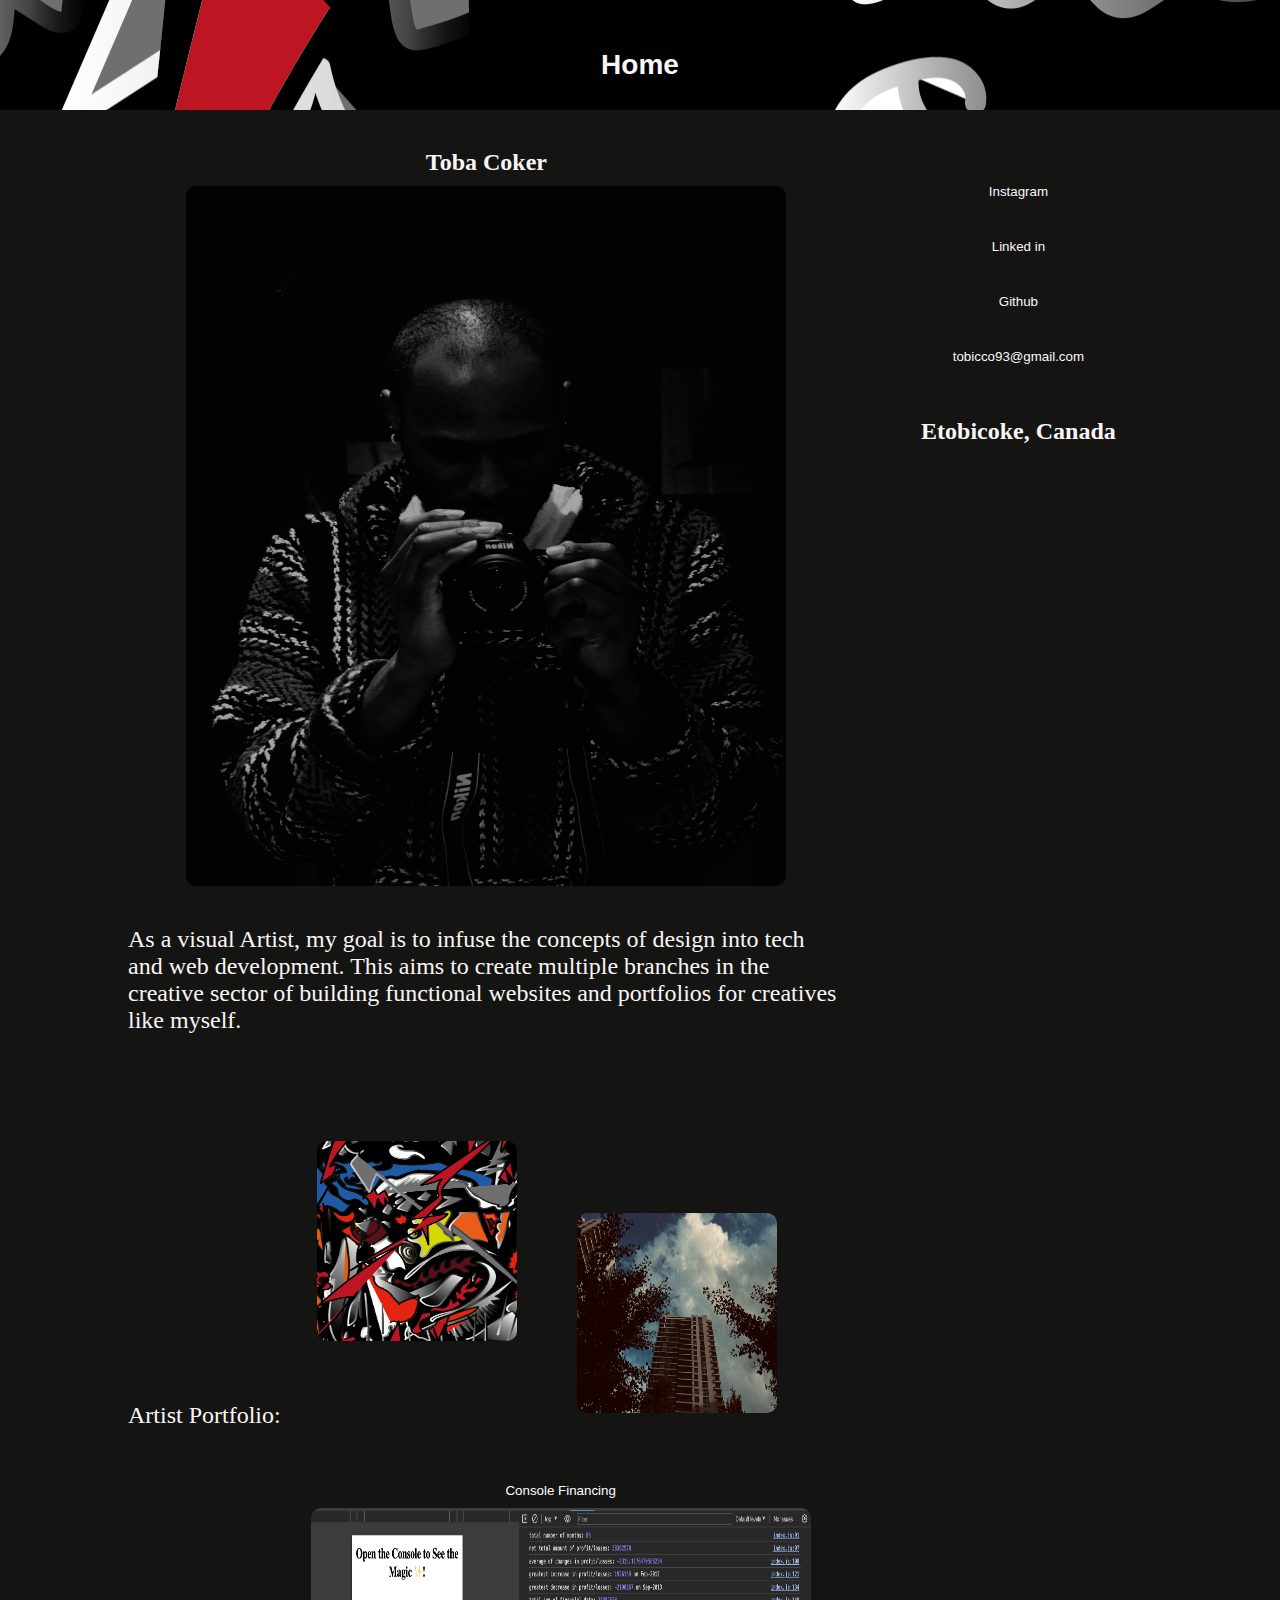
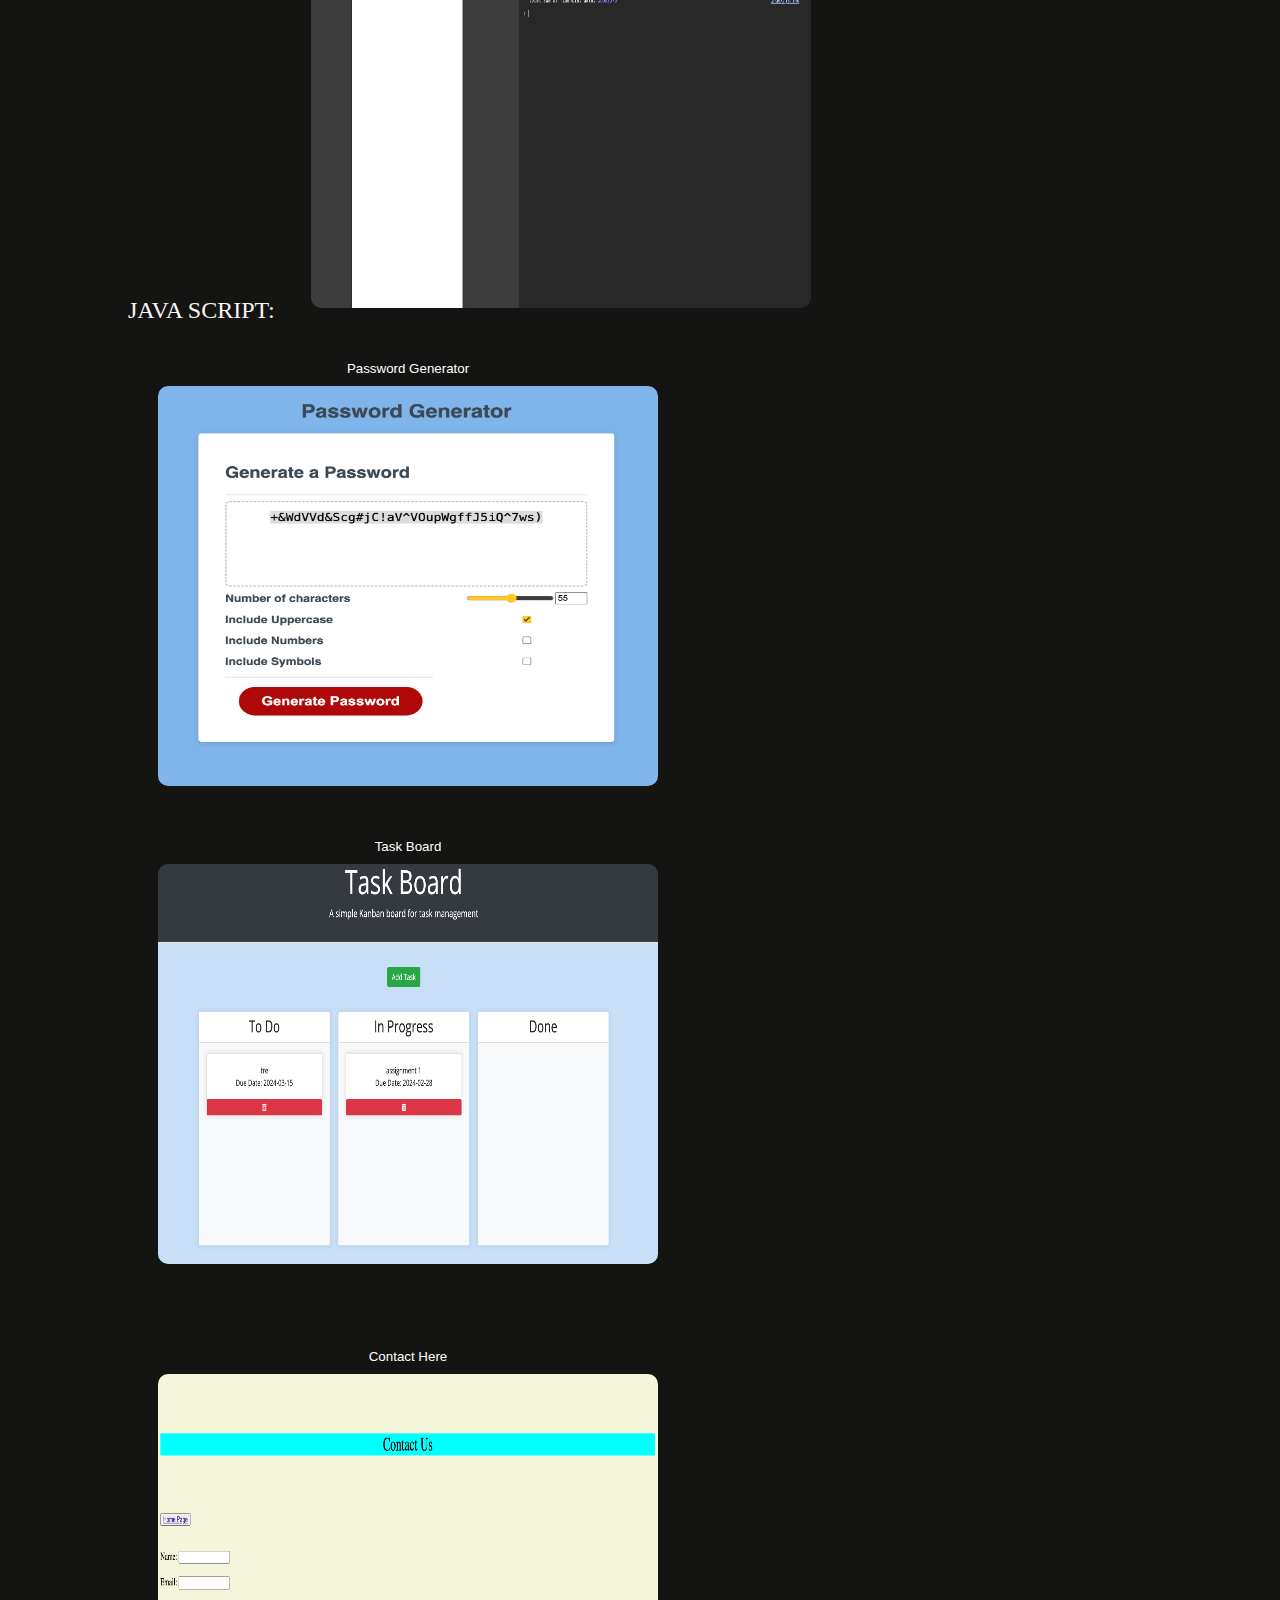
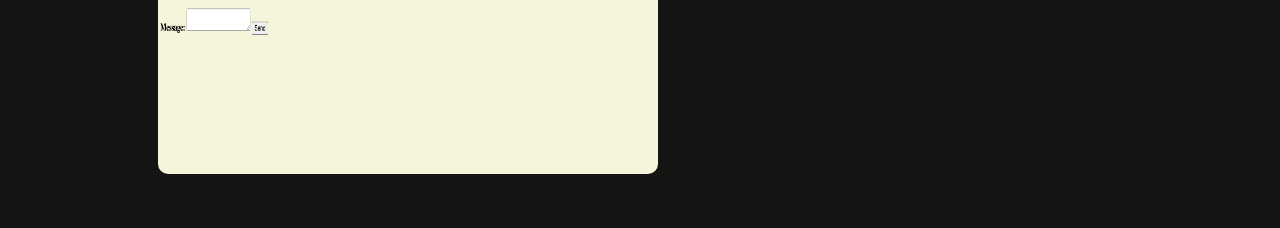
==== index.html @ cdfea97b "Merge pull request #30 from tobacoker/final-iteration" ====
<!DOCTYPE html>

<head>
    <meta charset="UTF-8">
    <title>Bio Page</title>
    <link rel="icon" type="image/png" href="images/chaos.png">
    <link rel="stylesheet" type="text/css" href="style.css">
</head>
<header>
    <button><h1><a href="index.html">Home</a></h1></button>


</header>

<body>

    <div class="container">

        <section id="main-bio">

            <h2>Toba Coker <br>

            <img src="images/artist portrait.jpeg" alt="image" width="600" height="700" class="image-style"></h2>

            <p>As a visual Artist, my goal is to infuse the concepts of design into tech and web development. This aims
                to create multiple branches in the creative sector of building functional websites and portfolios for
                creatives like myself.
            </p><br>
            Artist Portfolio:   <button>
                <h3><p4><a href="images.html"><img src="./images/chaos.png"  width= "200px" height = "200px" alt="Art" class="image-style"></a></p4>
                    <br><br><br><br><br>
            </button><button><a href="https://tobacoker.github.io/miniatureworld/"><img src="./images/IMG_3652.jpeg"  width= "200px" height = "200px" alt="Art" class="image-style"></a></button></a></h3>

<br>
            <p5>JAVA SCRIPT: <a href="https://tobacoker.github.io/console-finances/"><button>Console Financing<br><img src="./images/Screenshot 2024-02-29 at 3.10.37 PM.png"  width= "500px" height = "400px" alt="Art" class="image-style"></button></a>
                <a href="https://tobacoker.github.io/passwordgenerator/"><button>Password Generator<br><img src="./images/Screenshot 2024-02-14 at 8.55.26 AM.png"  width= "500px" height = "400px" alt="Art" class="image-style"></button></a>
            </p5>
            
            <a href="https://tobacoker.github.io/taskboardproject/"><button> Task Board<br><img src="./images/Screenshot 2024-03-02 at 4.51.27 PM.png"  width= "500px" height = "400px" alt="Art" class="image-style"></button></a>
            <br>
            
            <h4><p6><a href="contact-us-form.html"><button>Contact Here<br><img src="./images/Screenshot 2024-02-29 at 4.05.39 PM.png"  width= "500px" height = "400px" alt="Art" class="image-style"></button></a></p6></h4>
            
            </section>

        <section id="contact-info">
            <h2>
                <ul>
                    <button><a href= "https://www.instagram.com/tobacokerarts?igsh=d2pjZm8xbHZyaXFz&utm_source=qr">Instagram</a></button><br>
                    <button><a href= "https://www.linkedin.com/in/toba-coker-847b5134/"> Linked in</a> </button><br>
                    <button><a href="https://github.com/tobacoker">Github</a></button> <br>
                    <button><a href="contact-us-form.html">tobicco93@gmail.com</a></button><br>
                    <br>
                    Etobicoke, Canada
                    
                  

            <h2>
            </ul>
        </section>
    </div>


</body>
---- style.css ----
.container{ width: 1024px;
    margin: 0 auto;
    padding: 20px;
    border-radius: 50%;
    margin-bottom: 20px
 
}

body{ 
    background-color: #141413;
font-family: georgia, "times new roman", times,serif;
color: #faf4f4;
margin: 0;
padding: 0;
align-items: center;

}

header { 
    background-image:url('./images/chaos.png'), url(./images/chaos.png);
    background-color: #333333;
    color: #eee;
    text-align: center;
    font-size: larger;

}

h1{
    color: #eee;
    font-size:28px;
    background-color: transparent;
    text-align: center;
}

h2{
    font-size: 24px;
    text-align: center;



}

#main-bio{
    float: left;
    width: 70%;
    font-family: Georgia, 'Times New Roman', Times, serif;
    font-size: 24px;
    align-content: center;


}

#contact-info{
    float: right;
    width: 30%;
    line-height: 1.6;
    font-size: small;
    background-image: url(./images/Freedom.png);
    background-size:cover;
}

button {
    background-color: #cd8d8d;
    color: #fff;
    border: none;
    padding: 10px 20px;
    margin-top: 20px;
    cursor: pointer;
    transition: background-color 0.3s;
    background: transparent;
}

button:hover {
    background-color: #555;
    transform: scale(1, 1);
}

#bio-image{
background-image: linear-gradient(rgba(51, 51, 51, 0.5), rgba(51, 51, 51, 0.5)), url('./images/chaos.png');
    border: 40px lightblue;
    border-radius: 50%;
    margin-bottom: 20px;
    align-items: center;
    margin-left: 20px;

   }

   .image-style {
    margin: 10px;
    border: transparent;
    border-radius: 10px;
    transition: transform 0.3s;
}

.image-style:hover {
    transform: scale(1.1);
}
a {
    color: rgb(251, 247, 249);
    text-decoration: none;
  }


  @media screen and (max-width: 992px) {
   body {
    background-color: rgb(11, 11, 20);}
   } 

   @media screen and (max-width: 778px) {
    body {
     background-color: rgb(11, 11, 20);}
    } 
        
   #bio-image {
        border-radius: 50%;
   margin-bottom: 20px;
   align-items: center;
   margin-left: 20px;
  }
  
  h4 {
align-content: center;
align-items: center;
  }
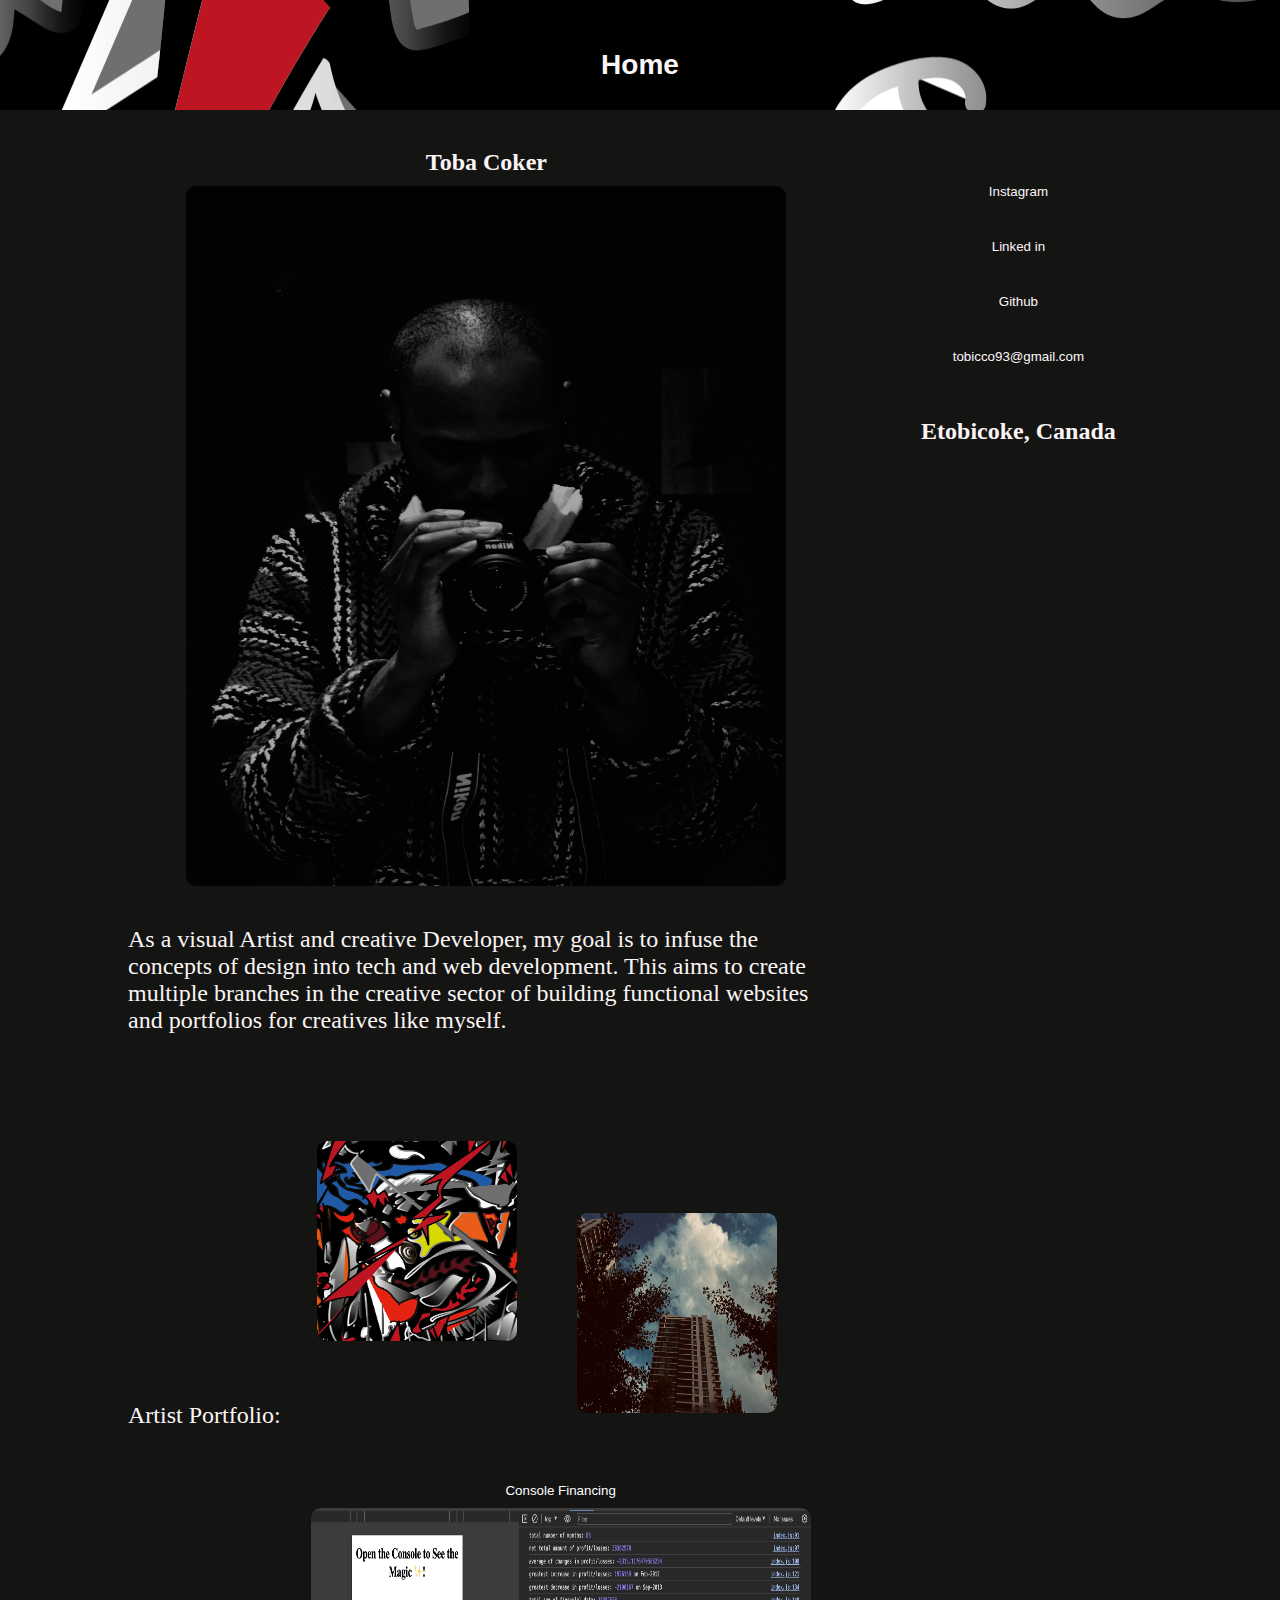
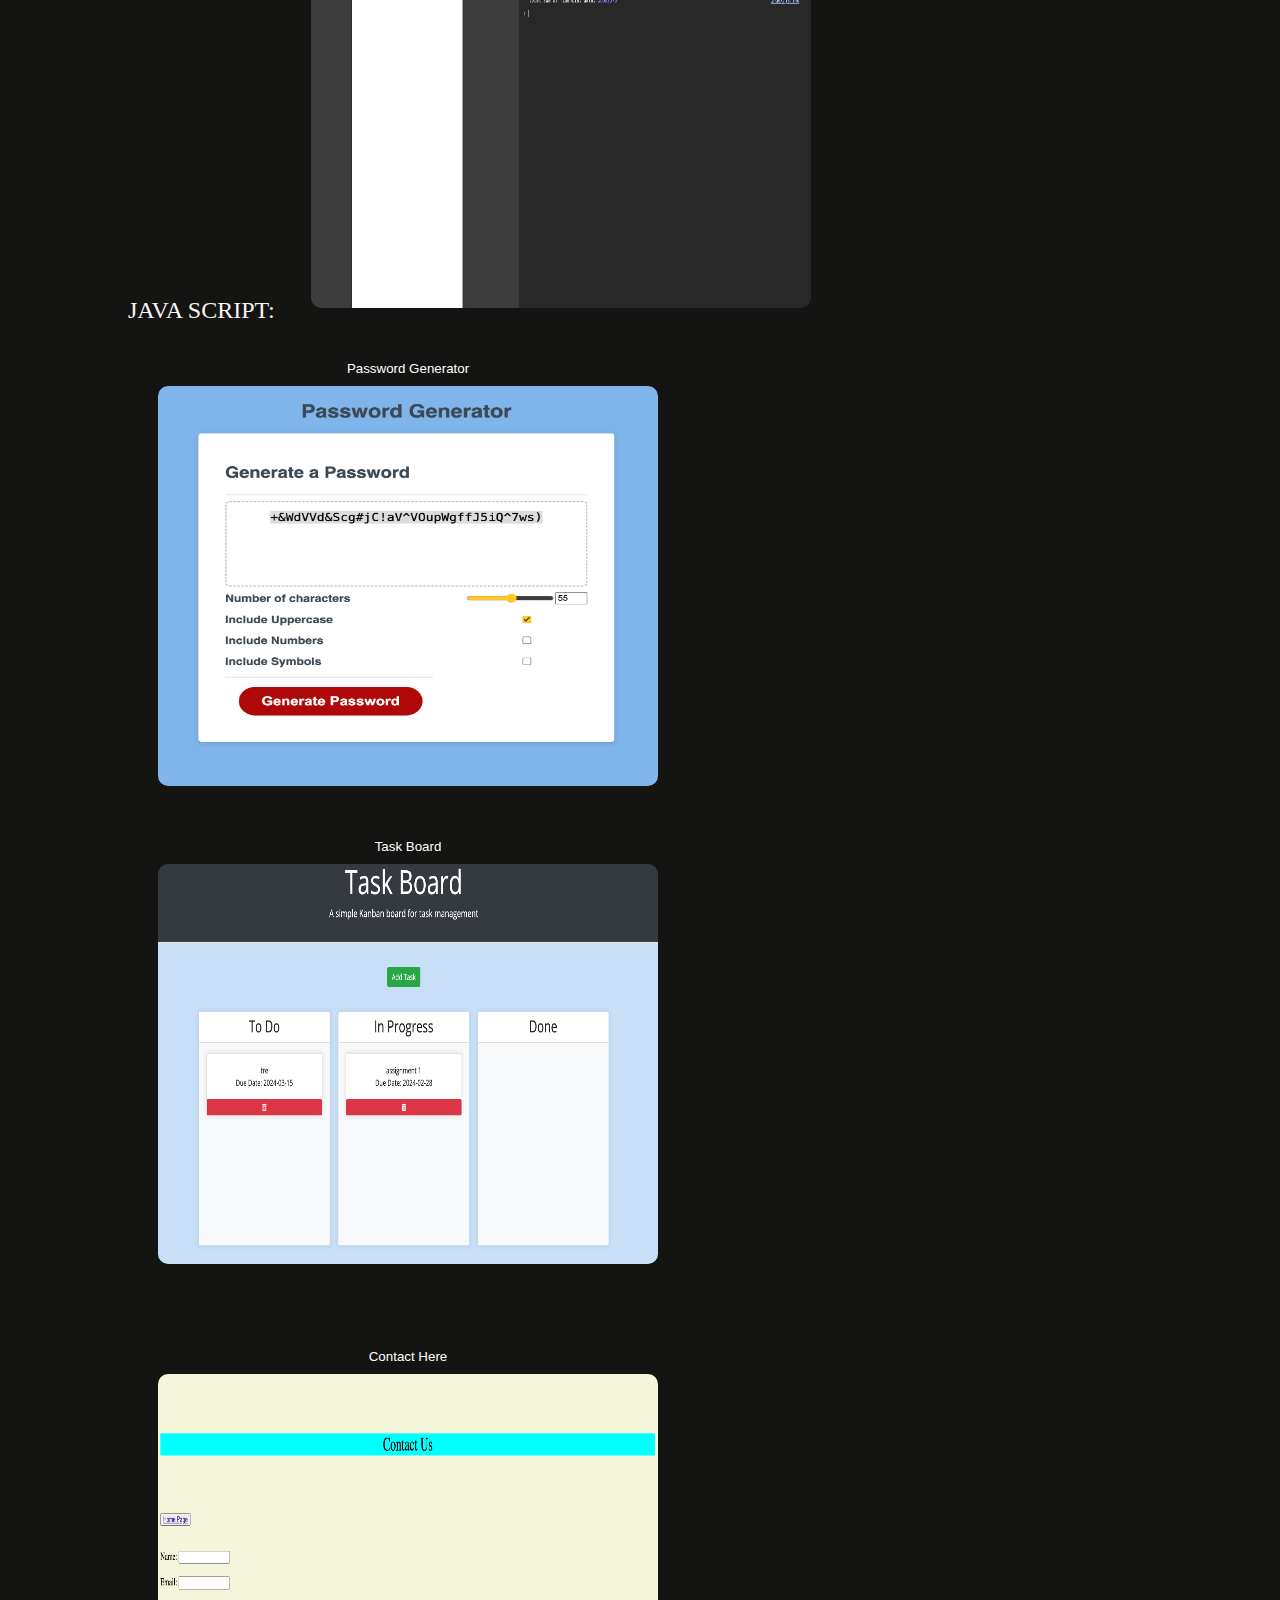
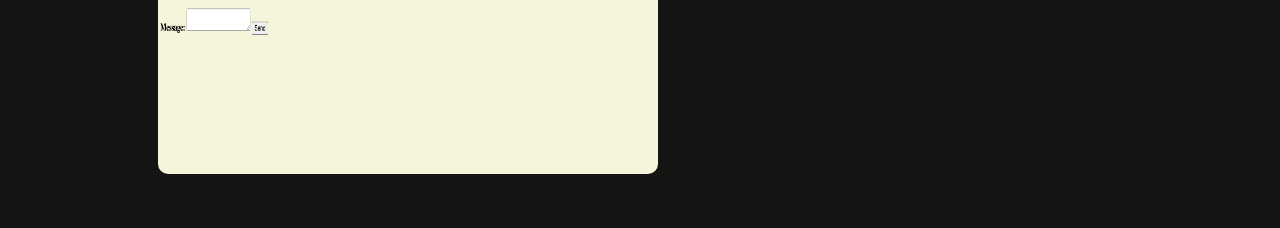
==== commit e179f8c7: "Merge pull request #34 from tobacoker/final-iteration" ====
--- a/index.html
+++ b/index.html
@@ -5,6 +5,7 @@
     <title>Bio Page</title>
     <link rel="icon" type="image/png" href="images/chaos.png">
     <link rel="stylesheet" type="text/css" href="style.css">
+    <script src="script.js"></script>
 </head>
 <header>
     <button><h1><a href="index.html">Home</a></h1></button>
@@ -22,7 +23,7 @@
 
             <img src="images/artist portrait.jpeg" alt="image" width="600" height="700" class="image-style"></h2>
 
-            <p>As a visual Artist, my goal is to infuse the concepts of design into tech and web development. This aims
+            <p>As a visual Artist and creative Developer, my goal is to infuse the concepts of design into tech and web development. This aims
                 to create multiple branches in the creative sector of building functional websites and portfolios for
                 creatives like myself.
             </p><br>
--- a/style.css
+++ b/style.css
@@ -57,6 +57,7 @@
     font-size: small;
     background-image: url(./images/Freedom.png);
     background-size:cover;
+    
 }
 
 button {
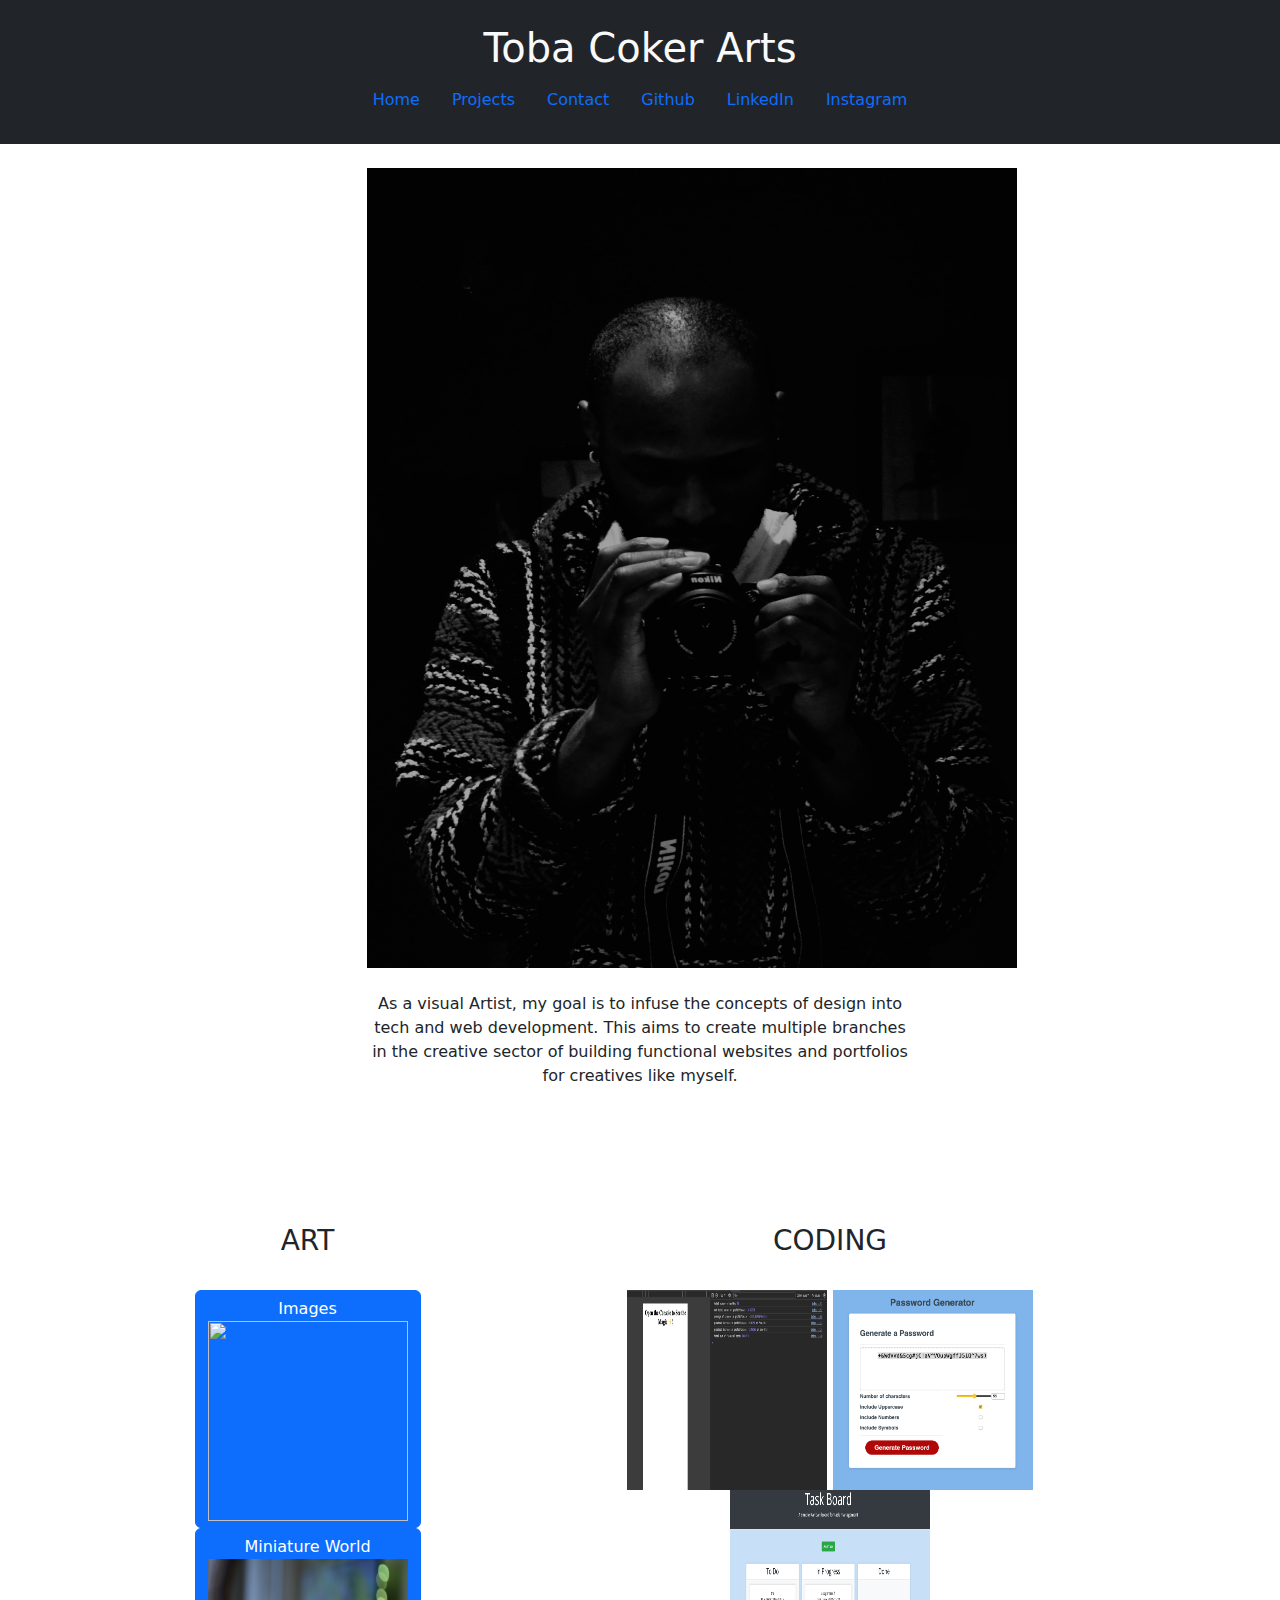
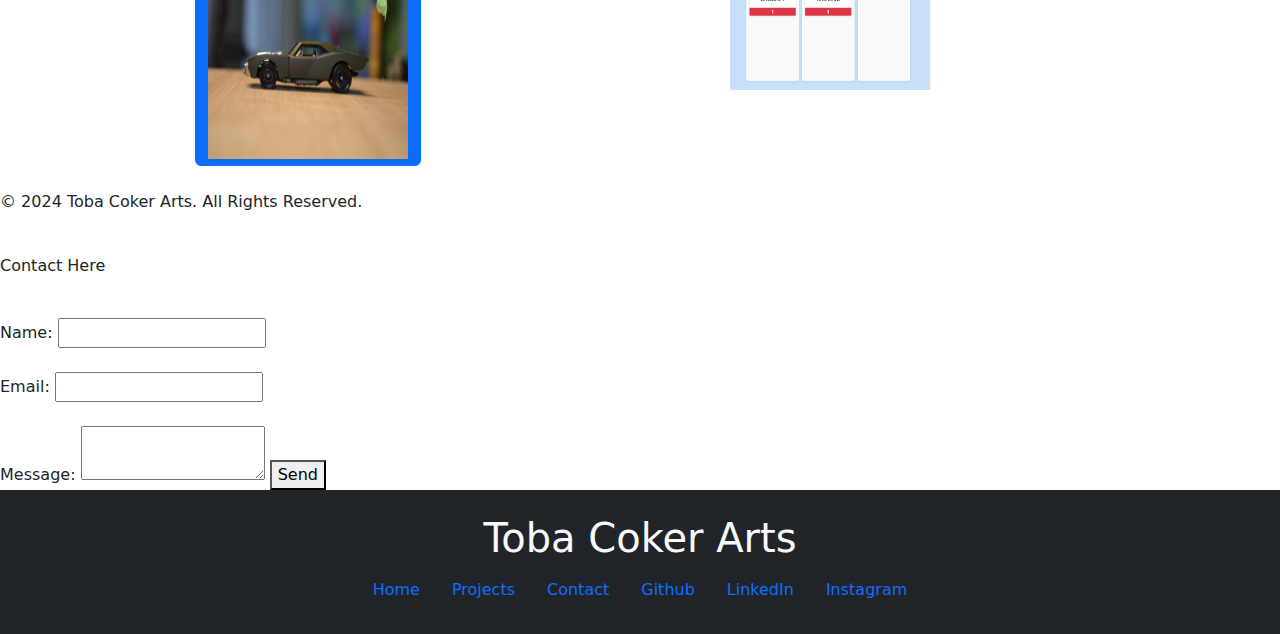
==== commit 94ab7636: "page updated" ====
--- a/index.html
+++ b/index.html
@@ -1,65 +1,138 @@
 <!DOCTYPE html>
+<html lang="en">
 
 <head>
     <meta charset="UTF-8">
-    <title>Bio Page</title>
+    <meta name="viewport" content="width=device-width, initial-scale=1.0">
+    <title>Toba Coker Arts</title>
     <link rel="icon" type="image/png" href="images/chaos.png">
-    <link rel="stylesheet" type="text/css" href="style.css">
-    <script src="script.js"></script>
+    <!-- Bootstrap CSS -->
+    <link href="https://cdn.jsdelivr.net/npm/bootstrap@5.3.0-alpha1/dist/css/bootstrap.min.css" rel="stylesheet">
+    <link rel="stylesheet" href="/MyPortfolio/tobacokerarts.css">
+
+    <script src="./script.js"></script>
 </head>
-<header>
-    <button><h1><a href="index.html">Home</a></h1></button>
+
+<body>
+    <header class="bg-dark text-light text-center py-4">
+        <h1>Toba Coker Arts</h1>
+        <nav id="contact-info">
+            <ul class="nav justify-content-center">
+                <li class="nav-item"><a class="nav-link" href="/tobacokerarts.html">Home</a></li>
+
+                <li class="nav-item"><a class="nav-link" href="#projects">Projects</a></li>
+                <li class="nav-item"><a class="nav-link" href="#contact">Contact</a></li>
+                <li class="nav-item"><a class="nav-link" href="https://github.com/tobacoker">Github</a></li>
+                <li class="nav-item"><a class="nav-link"
+                        href="https://www.linkedin.com/in/toba-coker-847b5134/">LinkedIn</a></li>
+                <li class="nav-item"><a class="nav-link"
+                        href="https://www.instagram.com/tobacokerarts?igsh=d2pjZm8xbHZyaXFz&utm_source=qr">Instagram</a>
+                </li>
+            </ul>
+        </nav>
+    </header>
+
+    <div class="container">
+        <section id="main-bio" class="py-4">
+            <div class="row">
+                <div class="col-md-6 offset-md-3">
+                    <div class="text-center">
+                        <img src="images/artist portrait.jpeg" alt="image" width="650" height="800" class="image-style">
+                    </div>
+                    <br>
+                    <p class="text-center">As a visual Artist, my goal is to infuse the concepts of design into tech and
+                        web development. This aims to create multiple branches in the creative sector of building
+                        functional websites and portfolios for creatives like myself.</p>
+                </div>
+            </div>
+            <br><br><br><br><br>
+            <section id="projects">
+                <div class="row">
+                    <div class="col-md-5">
+                        <h3 class="text-center">ART</h3><br>
+                        <div class="text-center">
+                            <a href="images.html" class="btn btn-primary">Images<br><img src="./images/Freedom.png"
+                                    width="200px" height="200px" class="icon-image"></a>
+                            <a href="https://tobacoker.github.io/miniatureworld/" class="btn btn-primary">Miniature
+                                World<br><img src="./images/_DSC0070.JPG" width="200px" height="200px"
+                                    class="icon-image"></a>
+                        </div>
+                    </div><br><br>
+                    <br><br><br>
+
+                    <div class="col-md-6">
+                        <h3 class="text-center">CODING</h3><br>
+                        <div class="text-center">
+                            <a href="https://tobacoker.github.io/console-finances/"><img
+                                    src="./images/Screenshot 2024-02-29 at 3.10.37 PM.png" width="200px" height="200px"
+                                    class="icon-image"></a>
+                            <a href="https://tobacoker.github.io/passwordgenerator/">
+                                <img src="./images/Screenshot 2024-02-14 at 8.55.26 AM.png" width="200px" height="200px"
+                                    class="icon-image"></a>
+                            <a href="https://tobacoker.github.io/taskboardproject/">
+                                <img src="./images/Screenshot 2024-03-02 at 4.51.27 PM.png" width="200px" height="200px"
+                                    class="icon-image">
+                            </a>
 
 
-</header>
-
-<body>
-
-    <div class="container">
-
-        <section id="main-bio">
-
-            <h2>Toba Coker <br>
-
-            <img src="images/artist portrait.jpeg" alt="image" width="600" height="700" class="image-style"></h2>
-
-            <p>As a visual Artist and creative Developer, my goal is to infuse the concepts of design into tech and web development. This aims
-                to create multiple branches in the creative sector of building functional websites and portfolios for
-                creatives like myself.
-            </p><br>
-            Artist Portfolio:   <button>
-                <h3><p4><a href="images.html"><img src="./images/chaos.png"  width= "200px" height = "200px" alt="Art" class="image-style"></a></p4>
-                    <br><br><br><br><br>
-            </button><button><a href="https://tobacoker.github.io/miniatureworld/"><img src="./images/IMG_3652.jpeg"  width= "200px" height = "200px" alt="Art" class="image-style"></a></button></a></h3>
-
-<br>
-            <p5>JAVA SCRIPT: <a href="https://tobacoker.github.io/console-finances/"><button>Console Financing<br><img src="./images/Screenshot 2024-02-29 at 3.10.37 PM.png"  width= "500px" height = "400px" alt="Art" class="image-style"></button></a>
-                <a href="https://tobacoker.github.io/passwordgenerator/"><button>Password Generator<br><img src="./images/Screenshot 2024-02-14 at 8.55.26 AM.png"  width= "500px" height = "400px" alt="Art" class="image-style"></button></a>
-            </p5>
-            
-            <a href="https://tobacoker.github.io/taskboardproject/"><button> Task Board<br><img src="./images/Screenshot 2024-03-02 at 4.51.27 PM.png"  width= "500px" height = "400px" alt="Art" class="image-style"></button></a>
-            <br>
-            
-            <h4><p6><a href="contact-us-form.html"><button>Contact Here<br><img src="./images/Screenshot 2024-02-29 at 4.05.39 PM.png"  width= "500px" height = "400px" alt="Art" class="image-style"></button></a></p6></h4>
-            
+                        </div>
+                    </div>
+                </div>
             </section>
-
-        <section id="contact-info">
-            <h2>
-                <ul>
-                    <button><a href= "https://www.instagram.com/tobacokerarts?igsh=d2pjZm8xbHZyaXFz&utm_source=qr">Instagram</a></button><br>
-                    <button><a href= "https://www.linkedin.com/in/toba-coker-847b5134/"> Linked in</a> </button><br>
-                    <button><a href="https://github.com/tobacoker">Github</a></button> <br>
-                    <button><a href="contact-us-form.html">tobicco93@gmail.com</a></button><br>
-                    <br>
-                    Etobicoke, Canada
-                    
-                  
-
-            <h2>
-            </ul>
         </section>
     </div>
+    <footer>
+        <p>&copy; 2024 Toba Coker Arts. All Rights Reserved.<br><br>
+
+        <section id="contact">
+            <div class="form-container">
+
+                <form action="https://api.web3forms.com/submit" method="POST" class="custom-form">
+                    <input type="hidden" name="access_key" value="daca7b58-9289-4b45-bb24-7038df82b73a">
+                    Contact Here</p><br>
+                    <label for="name">Name:</label>
+                    <input type="text" id="name" name="name" required><br><br>
+
+                    <label for="email">Email:</label>
+                    <input type="email" id="email" name="email" required><br><br>
+
+                    <label for="message">Message:</label>
+                    <textarea id="message" name="message" required></textarea>
+                    <input type="hidden" name="redirect" value="https://web3forms.com/success">
+                    <button type="submit">Send</button>
+                </form>
+            </div>
+            </form>
+        </section>
+    </footer>
 
 
-</body>+</body>
+
+
+
+<!-- Bootstrap JavaScript -->
+<script src="https://cdn.jsdelivr.net/npm/bootstrap@5.3.0-alpha1/dist/js/bootstrap.bundle.min.js"></script>
+<script src="./bootstrap-5.3.3-dist 2/js/bootstrap.js"></script>
+
+<header class="bg-dark text-light text-center py-4">
+    <h1>Toba Coker Arts</h1>
+    <nav id="contact-info">
+        <ul class="nav justify-content-center">
+            <li class="nav-item"><a class="nav-link" href="/tobacokerarts.html">Home</a></li>
+
+            <li class="nav-item"><a class="nav-link" href="#projects">Projects</a></li>
+            <li class="nav-item"><a class="nav-link" href="#contact">Contact</a></li>
+            <li class="nav-item"><a class="nav-link" href="https://github.com/tobacoker">Github</a></li>
+            <li class="nav-item"><a class="nav-link"
+                    href="https://www.linkedin.com/in/toba-coker-847b5134/">LinkedIn</a></li>
+            <li class="nav-item"><a class="nav-link"
+                    href="https://www.instagram.com/tobacokerarts?igsh=d2pjZm8xbHZyaXFz&utm_source=qr">Instagram</a>
+            </li>
+        </ul>
+    </nav>
+</header>
+</body>
+
+
+</html>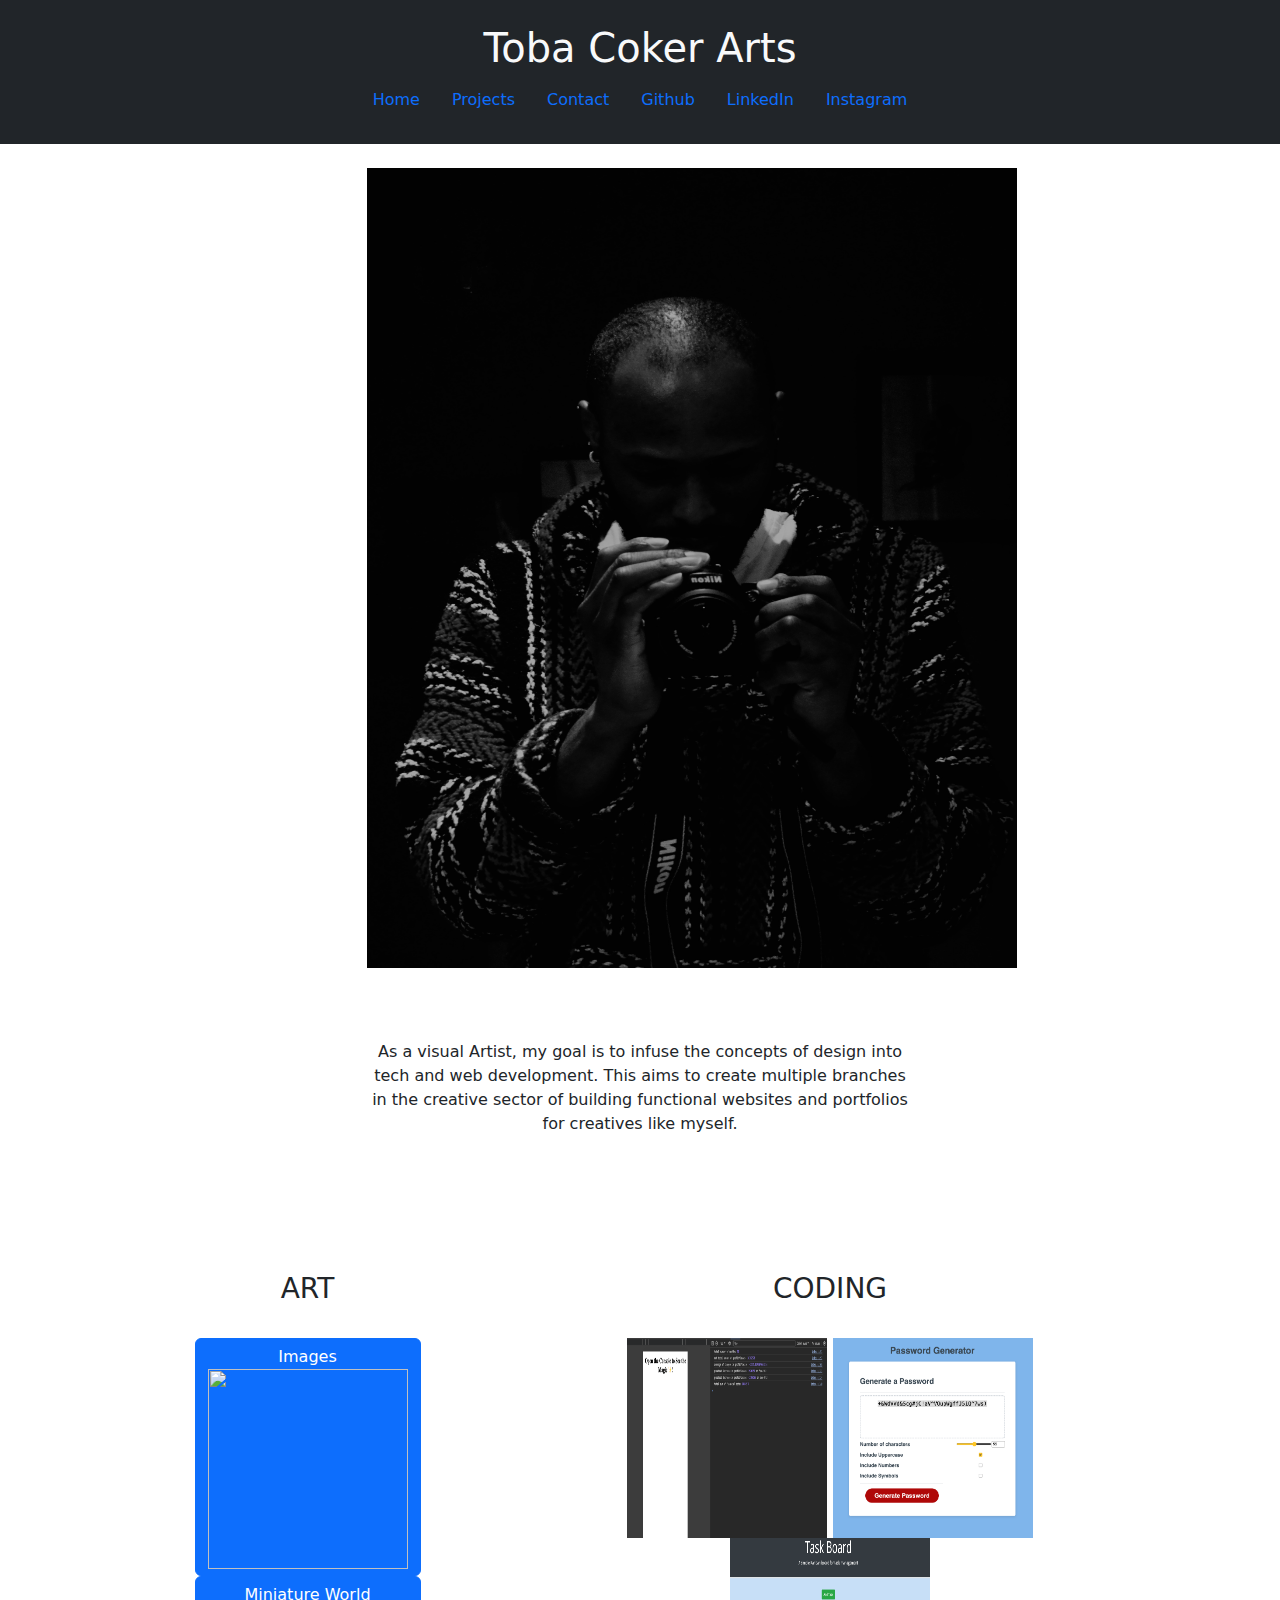
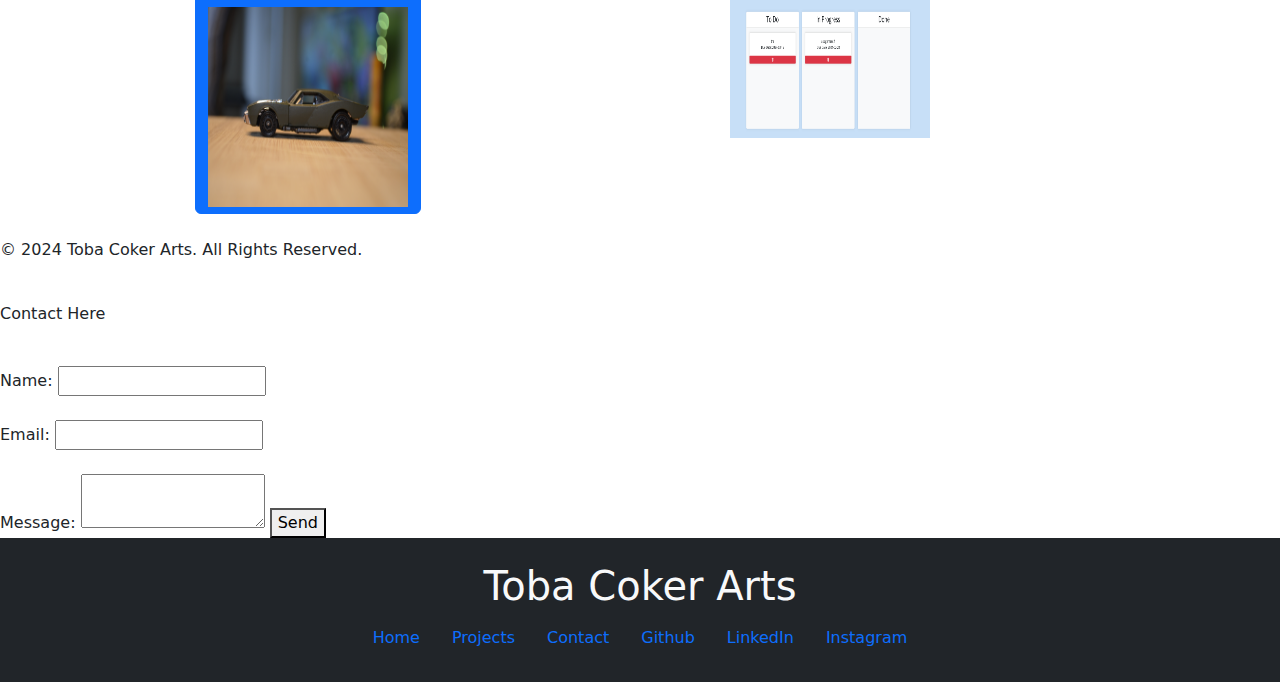
==== commit 1190f9a6: "additional changes" ====
--- a/index.html
+++ b/index.html
@@ -39,7 +39,7 @@
                     <div class="text-center">
                         <img src="images/artist portrait.jpeg" alt="image" width="650" height="800" class="image-style">
                     </div>
-                    <br>
+                    <br><br><br>
                     <p class="text-center">As a visual Artist, my goal is to infuse the concepts of design into tech and
                         web development. This aims to create multiple branches in the creative sector of building
                         functional websites and portfolios for creatives like myself.</p>
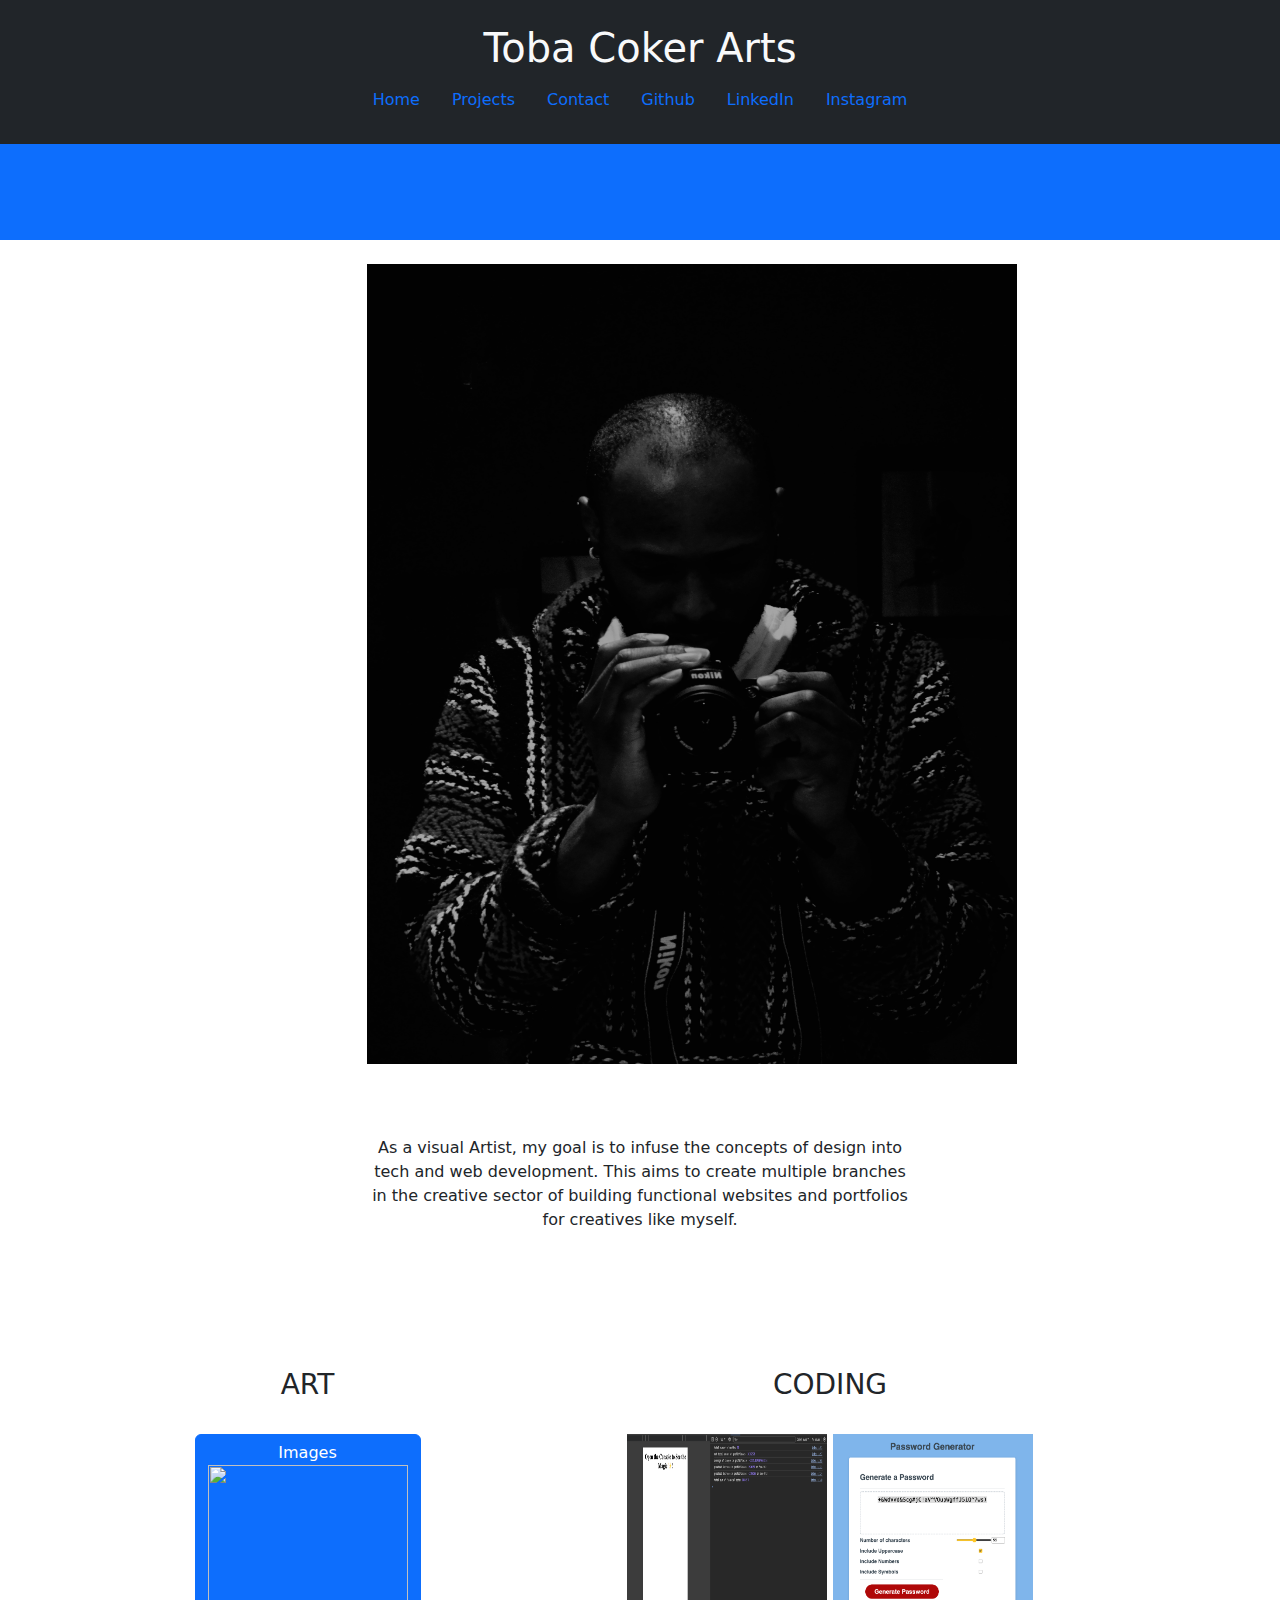
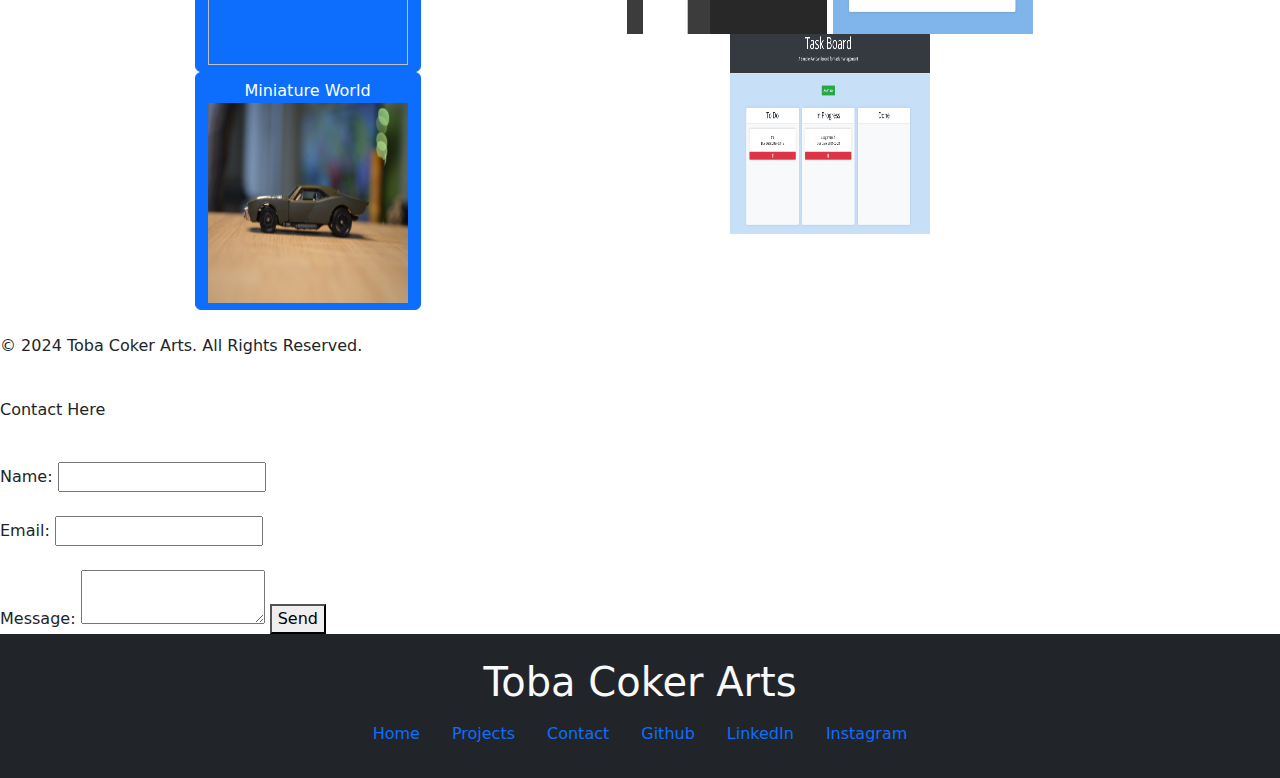
==== commit 6bdb9e29: "more details" ====
--- a/index.html
+++ b/index.html
@@ -18,7 +18,7 @@
         <h1>Toba Coker Arts</h1>
         <nav id="contact-info">
             <ul class="nav justify-content-center">
-                <li class="nav-item"><a class="nav-link" href="/tobacokerarts.html">Home</a></li>
+                <li class="nav-item"><a class="nav-link" href="./index.html">Home</a></li>
 
                 <li class="nav-item"><a class="nav-link" href="#projects">Projects</a></li>
                 <li class="nav-item"><a class="nav-link" href="#contact">Contact</a></li>
@@ -32,79 +32,89 @@
         </nav>
     </header>
 
-    <div class="container">
-        <section id="main-bio" class="py-4">
-            <div class="row">
-                <div class="col-md-6 offset-md-3">
-                    <div class="text-center">
-                        <img src="images/artist portrait.jpeg" alt="image" width="650" height="800" class="image-style">
+    <section class="hero bg-primary text-light text-center py-5">
+        
+                         
+            </section>
+
+            <div class="container">
+                <section id="main-bio" class="py-4">
+                    <div class="row">
+                        <div class="col-md-6 offset-md-3">
+                            <div class="text-center">
+                                <img src="images/artist portrait.jpeg" alt="image" width="650" height="800"
+                                    class="image-style">
+                            </div>
+                            <br><br><br>
+                            <p class="text-center">As a visual Artist, my goal is to infuse the concepts of design into
+                                tech and
+                                web development. This aims to create multiple branches in the creative sector of
+                                building
+                                functional websites and portfolios for creatives like myself.</p>
+                        </div>
                     </div>
-                    <br><br><br>
-                    <p class="text-center">As a visual Artist, my goal is to infuse the concepts of design into tech and
-                        web development. This aims to create multiple branches in the creative sector of building
-                        functional websites and portfolios for creatives like myself.</p>
-                </div>
-            </div>
-            <br><br><br><br><br>
-            <section id="projects">
-                <div class="row">
-                    <div class="col-md-5">
-                        <h3 class="text-center">ART</h3><br>
-                        <div class="text-center">
-                            <a href="images.html" class="btn btn-primary">Images<br><img src="./images/Freedom.png"
-                                    width="200px" height="200px" class="icon-image"></a>
-                            <a href="https://tobacoker.github.io/miniatureworld/" class="btn btn-primary">Miniature
-                                World<br><img src="./images/_DSC0070.JPG" width="200px" height="200px"
-                                    class="icon-image"></a>
-                        </div>
-                    </div><br><br>
-                    <br><br><br>
+                    <br><br><br><br><br>
+                    <section id="projects">
+                        <div class="row">
+                            <div class="col-md-5">
+                                <h3 class="text-center">ART</h3><br>
+                                <div class="text-center">
+                                    <a href="images.html" class="btn btn-primary">Images<br><img
+                                            src="./images/Freedom.png" width="200px" height="200px"
+                                            class="icon-image"></a>
+                                    <a href="https://tobacoker.github.io/miniatureworld/"
+                                        class="btn btn-primary">Miniature
+                                        World<br><img src="./images/_DSC0070.JPG" width="200px" height="200px"
+                                            class="icon-image"></a>
+                                </div>
+                            </div><br><br>
+                            <br><br><br>
 
-                    <div class="col-md-6">
-                        <h3 class="text-center">CODING</h3><br>
-                        <div class="text-center">
-                            <a href="https://tobacoker.github.io/console-finances/"><img
-                                    src="./images/Screenshot 2024-02-29 at 3.10.37 PM.png" width="200px" height="200px"
-                                    class="icon-image"></a>
-                            <a href="https://tobacoker.github.io/passwordgenerator/">
-                                <img src="./images/Screenshot 2024-02-14 at 8.55.26 AM.png" width="200px" height="200px"
-                                    class="icon-image"></a>
-                            <a href="https://tobacoker.github.io/taskboardproject/">
-                                <img src="./images/Screenshot 2024-03-02 at 4.51.27 PM.png" width="200px" height="200px"
-                                    class="icon-image">
-                            </a>
+                            <div class="col-md-6">
+                                <h3 class="text-center">CODING</h3><br>
+                                <div class="text-center">
+                                    <a href="https://tobacoker.github.io/console-finances/"><img
+                                            src="./images/Screenshot 2024-02-29 at 3.10.37 PM.png" width="200px"
+                                            height="200px" class="icon-image"></a>
+                                    <a href="https://tobacoker.github.io/passwordgenerator/">
+                                        <img src="./images/Screenshot 2024-02-14 at 8.55.26 AM.png" width="200px"
+                                            height="200px" class="icon-image"></a>
+                                    <a href="https://tobacoker.github.io/taskboardproject/">
+                                        <img src="./images/Screenshot 2024-03-02 at 4.51.27 PM.png" width="200px"
+                                            height="200px" class="icon-image">
+                                    </a>
 
 
+                                </div>
+                            </div>
                         </div>
+                    </section>
+                </section>
+            </div>
+            <footer>
+                <p>&copy; 2024 Toba Coker Arts. All Rights Reserved.<br><br>
+
+                <section id="contact">
+                    <div class="form-container">
+
+                        <form action="https://api.web3forms.com/submit" method="POST" class="custom-form">
+                            <input type="hidden" name="access_key" value="daca7b58-9289-4b45-bb24-7038df82b73a">
+                            Contact Here</p><br>
+                            <label for="name">Name:</label>
+                            <input type="text" id="name" name="name" required><br><br>
+
+                            <label for="email">Email:</label>
+                            <input type="email" id="email" name="email" required><br><br>
+
+                            <label for="message">Message:</label>
+                            <textarea id="message" name="message" required></textarea>
+                            <input type="hidden" name="redirect" value="https://web3forms.com/success">
+                            <button type="submit">Send</button>
+                        </form>
                     </div>
-                </div>
-            </section>
-        </section>
-    </div>
-    <footer>
-        <p>&copy; 2024 Toba Coker Arts. All Rights Reserved.<br><br>
-
-        <section id="contact">
-            <div class="form-container">
-
-                <form action="https://api.web3forms.com/submit" method="POST" class="custom-form">
-                    <input type="hidden" name="access_key" value="daca7b58-9289-4b45-bb24-7038df82b73a">
-                    Contact Here</p><br>
-                    <label for="name">Name:</label>
-                    <input type="text" id="name" name="name" required><br><br>
-
-                    <label for="email">Email:</label>
-                    <input type="email" id="email" name="email" required><br><br>
-
-                    <label for="message">Message:</label>
-                    <textarea id="message" name="message" required></textarea>
-                    <input type="hidden" name="redirect" value="https://web3forms.com/success">
-                    <button type="submit">Send</button>
-                </form>
-            </div>
-            </form>
-        </section>
-    </footer>
+                    </form>
+                </section>
+            </footer>
 
 
 </body>
@@ -119,7 +129,7 @@
     <h1>Toba Coker Arts</h1>
     <nav id="contact-info">
         <ul class="nav justify-content-center">
-            <li class="nav-item"><a class="nav-link" href="/tobacokerarts.html">Home</a></li>
+            <li class="nav-item"><a class="nav-link" href="./index.html">Home</a></li>
 
             <li class="nav-item"><a class="nav-link" href="#projects">Projects</a></li>
             <li class="nav-item"><a class="nav-link" href="#contact">Contact</a></li>
